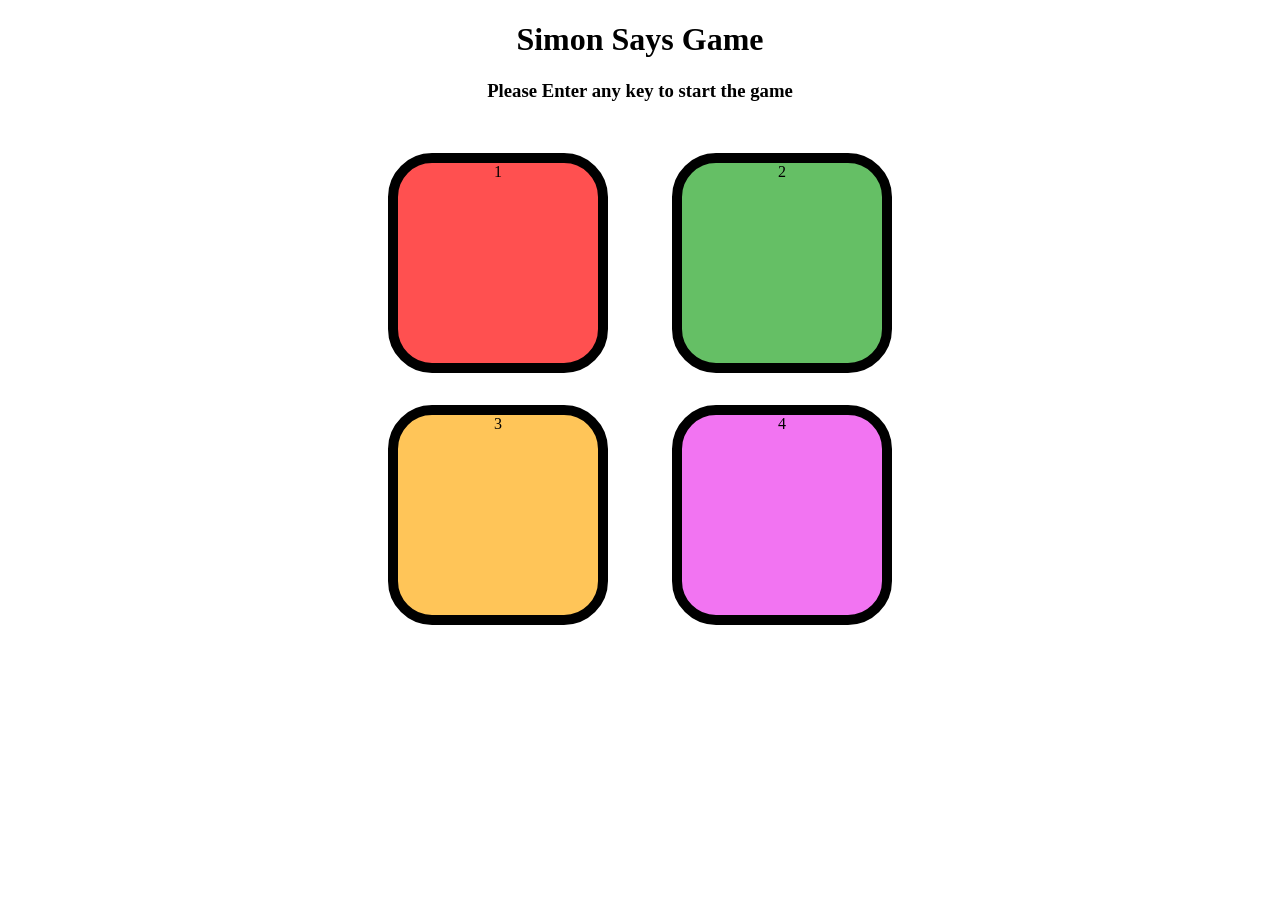
==== index.html @ dd0f0979 "Rename Basic.html to index.html" ====
<!DOCTYPE html>
<html>
    <head>
        <title>Simon Says Game</title>
        <link rel="stylesheet" href="Index.css">
    </head>
    <body>
        <h1>Simon Says Game</h1>
        <h3>Please Enter any key to start the game</h3>
        <div class="divContainer">
            <div class="upperLine">
                <div class="btn red" type="button" id="red">1</div>
                <div class="btn yellow"type="button"id="yellow">3</div>
            </div>
            <div class="lowerLine">
                <div class="btn green" type="button"id="green">2</div>
                <div class="btn purple" type="button"id="purple">4</div>
            </div>
        </div>
        <script src="app.js"></script>
    </body>
</html>
---- Index.css ----
body{
    text-align: center;
    font-family:'Segoe UI', 'Tahoma', 'Geneva', 'Verdana', 'sans-serif';
}
.btn{
    border: 10px solid black;
    border-radius: 20%;
    height:200px;
    width: 200px;
    margin: 2rem;
}

.divContainer{
    display: flex;
    justify-content: center;
}
.red{
    background-color: rgb(255, 80, 80);
}
.green{
    background-color:rgb(101, 191, 101);
}
.yellow{
    background-color:rgb(255, 197, 88);
}
.purple{
    background-color:rgb(242, 116, 242);
}
.white{
    background-color: white;
}
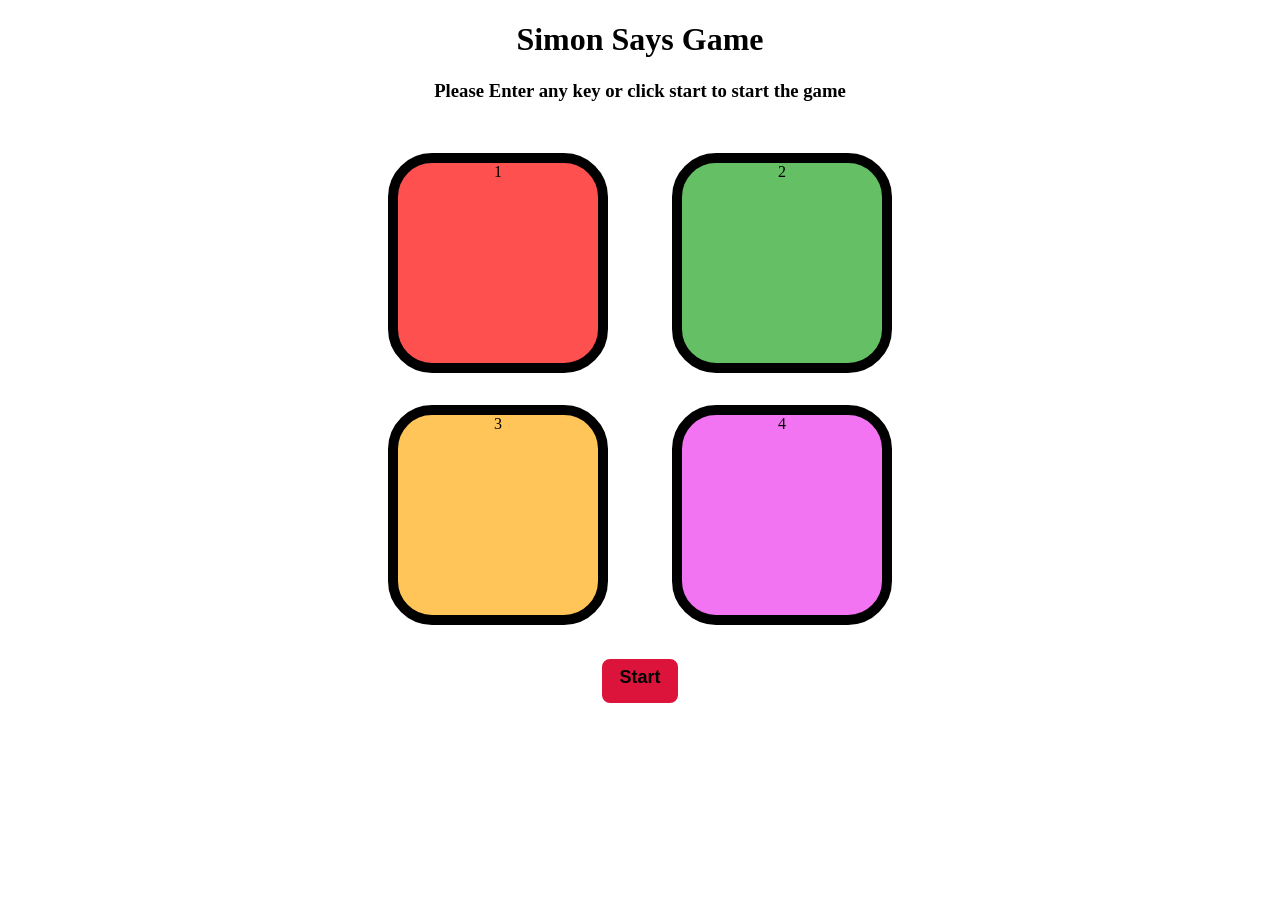
==== commit 92ded9cc: "Update game start instructions in index.html" ====
--- a/index.html
+++ b/index.html
@@ -6,7 +6,7 @@
     </head>
     <body>
         <h1>Simon Says Game</h1>
-        <h3>Please Enter any key to start the game</h3>
+        <h3>Please Enter any key or click start to start the game</h3>
         <div class="divContainer">
             <div class="upperLine">
                 <div class="btn red" type="button" id="red">1</div>
@@ -17,6 +17,7 @@
                 <div class="btn purple" type="button"id="purple">4</div>
             </div>
         </div>
+        <button id="start-btn">Start</button>
         <script src="app.js"></script>
     </body>
 </html>
--- a/Index.css
+++ b/Index.css
@@ -28,4 +28,24 @@
 }
 .white{
     background-color: white;
-}+}
+#start-btn{
+    display:flex;
+    justify-content:center;
+    font-size:large;
+    font-weight: 600;
+    border-radius:10px;
+    margin: auto;
+    padding: 0.5rem;
+    border: 2px solid white;
+    color: black;
+    background-color:crimson;
+    height:3rem;
+    width: 5rem;
+    cursor:pointer;
+    animation-duration: 2s;
+}
+#start-btn:hover{
+    height:3.2rem;
+    width:5.2rem;
+}
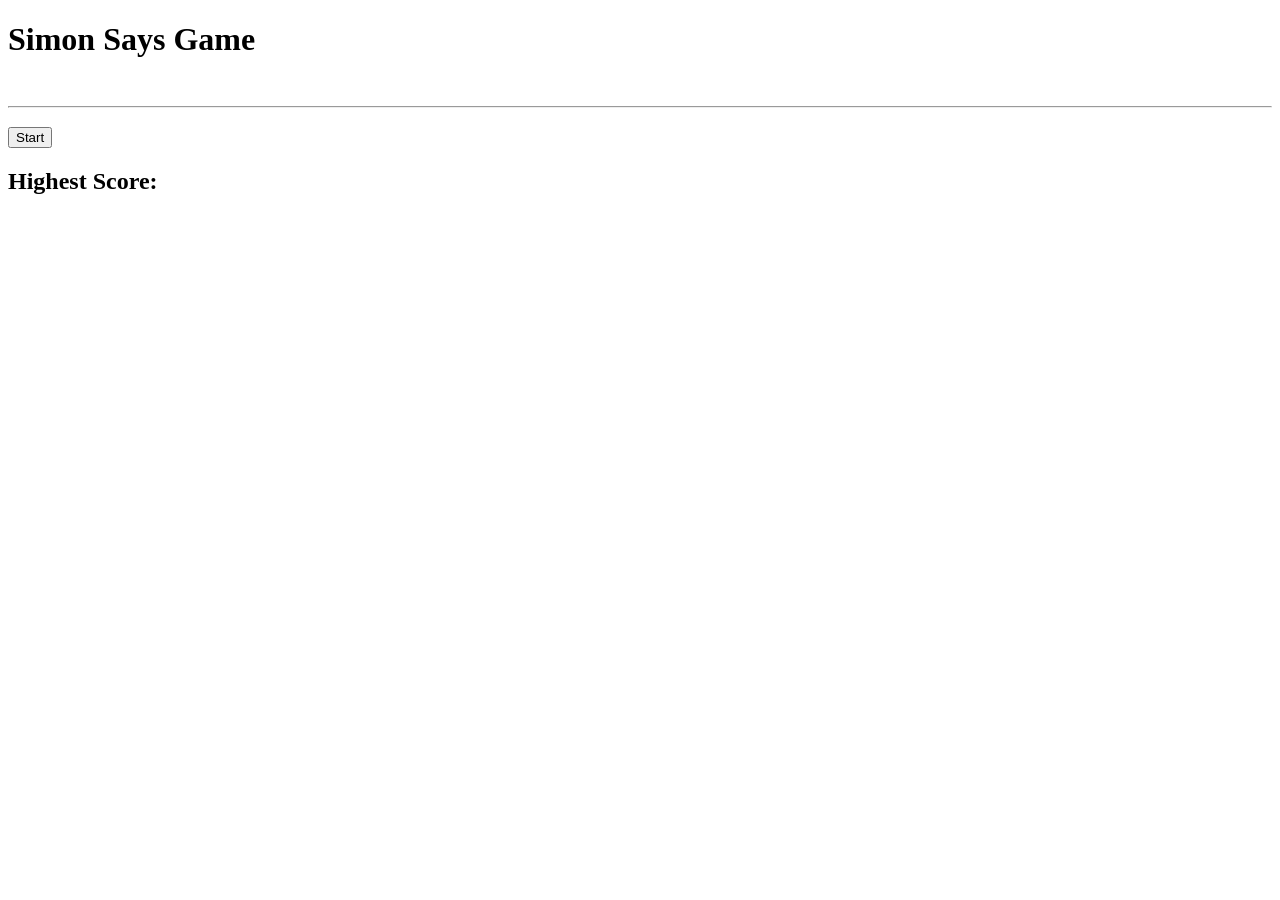
==== commit f569e600: "Update stylesheet and game layout in index.html" ====
--- a/index.html
+++ b/index.html
@@ -2,22 +2,26 @@
 <html>
     <head>
         <title>Simon Says Game</title>
-        <link rel="stylesheet" href="Index.css">
+        <link rel="stylesheet" href="hackathon.css">
     </head>
     <body>
-        <h1>Simon Says Game</h1>
-        <h3>Please Enter any key or click start to start the game</h3>
-        <div class="divContainer">
-            <div class="upperLine">
-                <div class="btn red" type="button" id="red">1</div>
-                <div class="btn yellow"type="button"id="yellow">3</div>
+        <h1>Simon Says Game</h1><br><hr>
+        <div class="inlineH3">
+            <h3 class="gameOver"></h3>
+            <h3 class="score"></h3>
+        </div>
+        <div class="div-container">
+            <div>
+                <div type="button" class="btn red" id="red"></div>
+                <div type="button" class="btn green" id="green"></div>
             </div>
-            <div class="lowerLine">
-                <div class="btn green" type="button"id="green">2</div>
-                <div class="btn purple" type="button"id="purple">4</div>
+            <div>
+                <div type="button" class="btn purple" id="purple"></div>
+                <div type="button" class="btn yellow" id="yellow"></div>
             </div>
         </div>
         <button id="start-btn">Start</button>
-        <script src="app.js"></script>
+        <h2>Highest Score: </h2>
+        <script src="hackathon.js"></script>
     </body>
 </html>
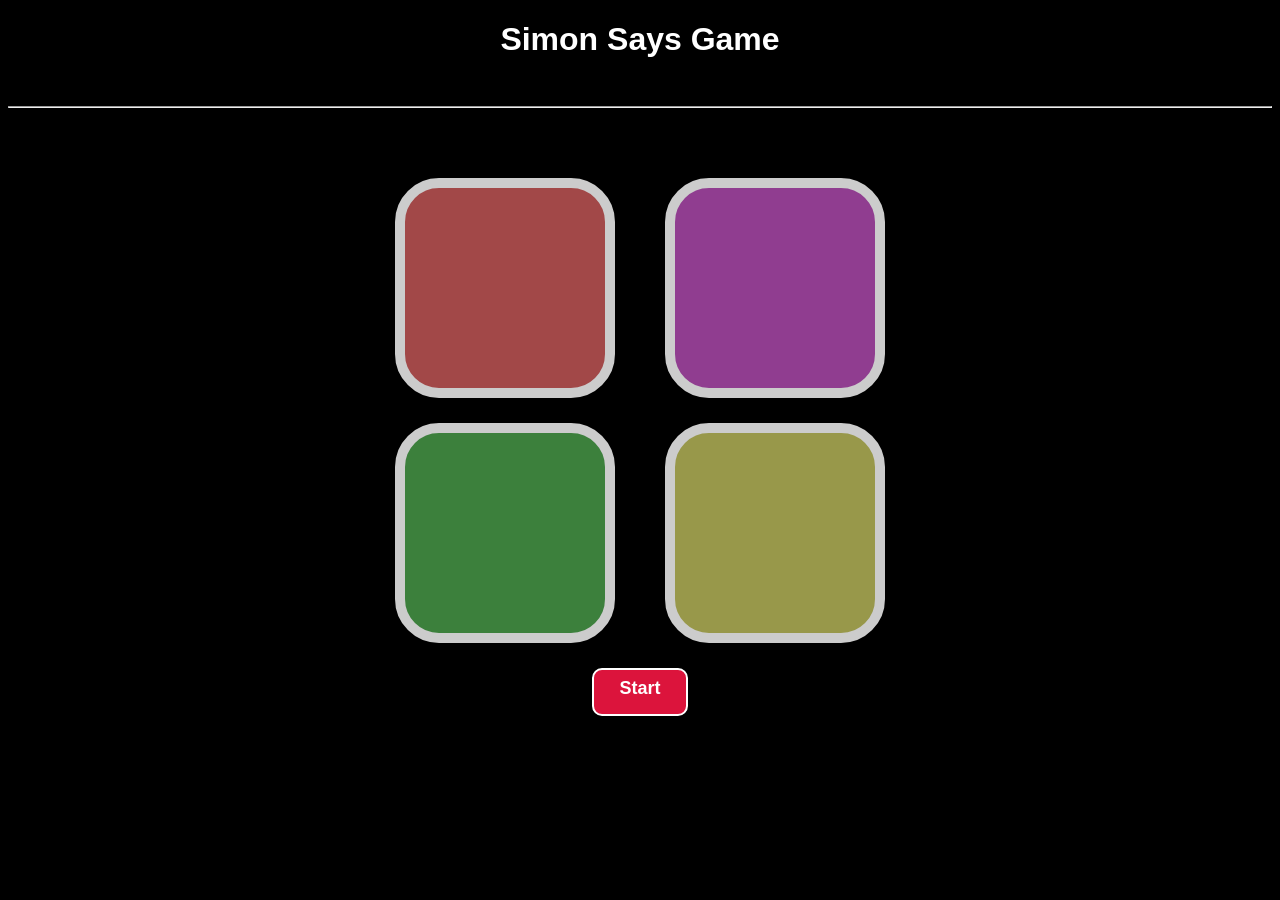
==== commit 4aeedeba: "Update index.html" ====
--- a/index.html
+++ b/index.html
@@ -2,7 +2,7 @@
 <html>
     <head>
         <title>Simon Says Game</title>
-        <link rel="stylesheet" href="hackathon.css">
+        <link rel="stylesheet" href="Index.css">
     </head>
     <body>
         <h1>Simon Says Game</h1><br><hr>
@@ -22,6 +22,6 @@
         </div>
         <button id="start-btn">Start</button>
         <h2>Highest Score: </h2>
-        <script src="hackathon.js"></script>
+        <script src="app.js"></script>
     </body>
 </html>
--- a/Index.css
+++ b/Index.css
@@ -0,0 +1,86 @@
+body{
+    background-color: rgb(0,0,0);
+    font-family:'Trebuchet MS', 'Lucida Sans Unicode', 'Lucida Grande', 'Lucida Sans', Arial, sans-serif;
+    overFlow: hidden;
+}
+
+h1,h4{
+    color: white;
+    text-align:center;
+}
+
+p{
+    color:white;
+}
+
+.gameOver{
+    color: white;
+    text-align:center;
+    margin-left:370px;
+}
+
+.inlineH3 .score{
+    color: white;
+    margin-left:280px;
+}
+.inlineH3{
+    display:flex;
+    justify-content:center;
+}
+
+.div-container{
+    display: flex;
+    justify-content: center;
+    margin: auto;
+    padding:0;
+}
+.btn{
+    height: 200px;
+    width: 200px;
+    border:10px solid white;
+    border-radius: 20%;
+    margin: 25px;
+}
+.red{
+    background-color:rgb(203, 90, 90);
+    opacity:0.8;
+}
+
+.purple{
+    background-color:rgb(181, 77, 181);
+    opacity:0.8;
+}
+
+.green{
+    background-color:rgb(76, 160, 76);
+    opacity:0.8;
+}
+
+.yellow{
+    background-color:rgb(190, 190, 93);
+    opacity:0.8;
+}
+
+.white{
+    background-color:white;
+}
+
+#start-btn{
+    display:flex;
+    justify-content:center;
+    font-size:large;
+    font-weight: 600;
+    border-radius:10px;
+    margin: auto;
+    padding: 0.5rem;
+    border: 2px solid white;
+    color: white;
+    background-color:crimson;
+    height:3rem;
+    width: 6rem;
+    cursor:pointer;
+}
+#start-btn:hover{
+    height:3.2rem;
+    width:6.2rem;
+}
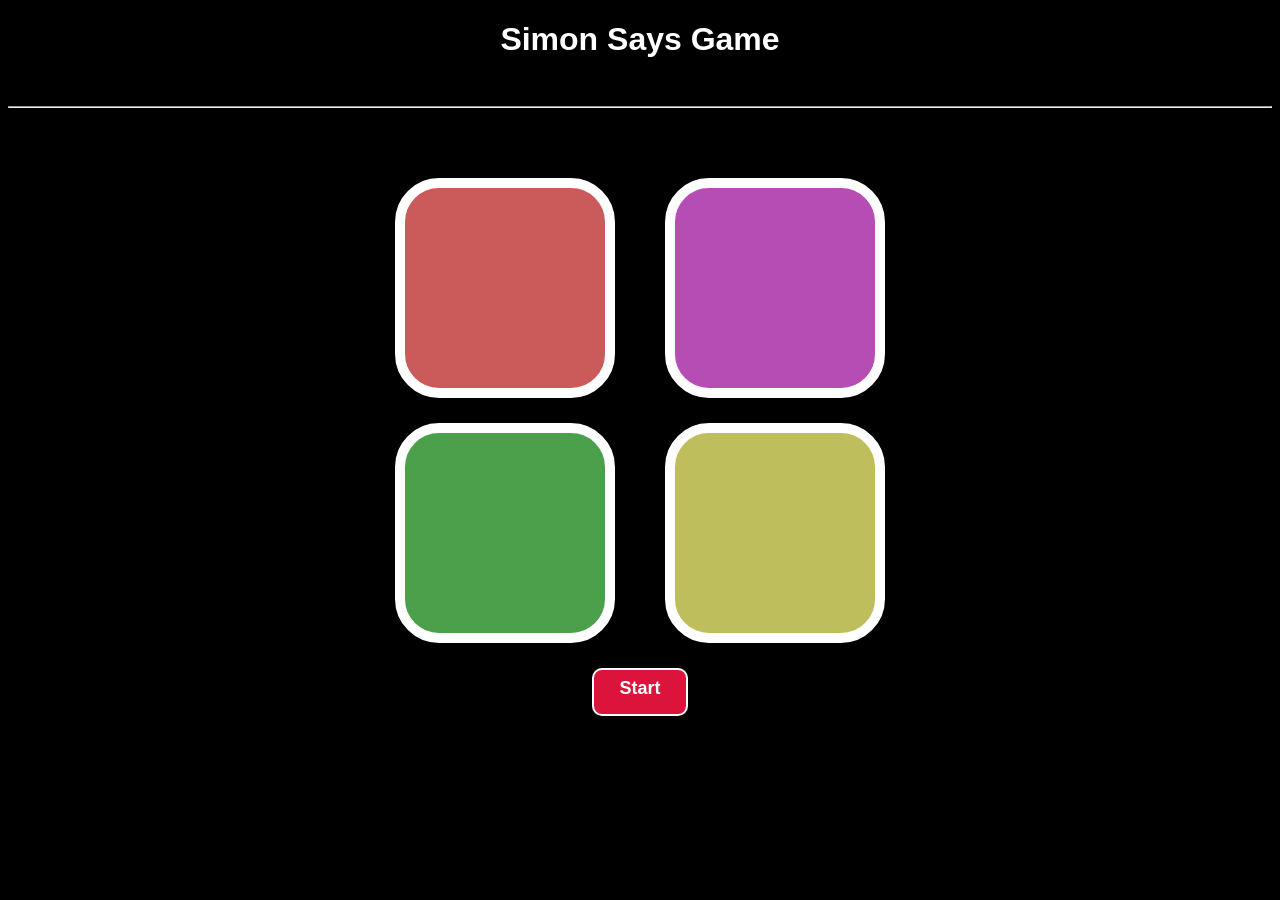
==== commit 6c0adfbc: "Update index.html" ====
--- a/index.html
+++ b/index.html
@@ -21,7 +21,6 @@
             </div>
         </div>
         <button id="start-btn">Start</button>
-        <h2>Highest Score: </h2>
         <script src="app.js"></script>
     </body>
 </html>
--- a/Index.css
+++ b/Index.css
@@ -43,22 +43,18 @@
 }
 .red{
     background-color:rgb(203, 90, 90);
-    opacity:0.8;
 }
 
 .purple{
     background-color:rgb(181, 77, 181);
-    opacity:0.8;
 }
 
 .green{
     background-color:rgb(76, 160, 76);
-    opacity:0.8;
 }
 
 .yellow{
     background-color:rgb(190, 190, 93);
-    opacity:0.8;
 }
 
 .white{
